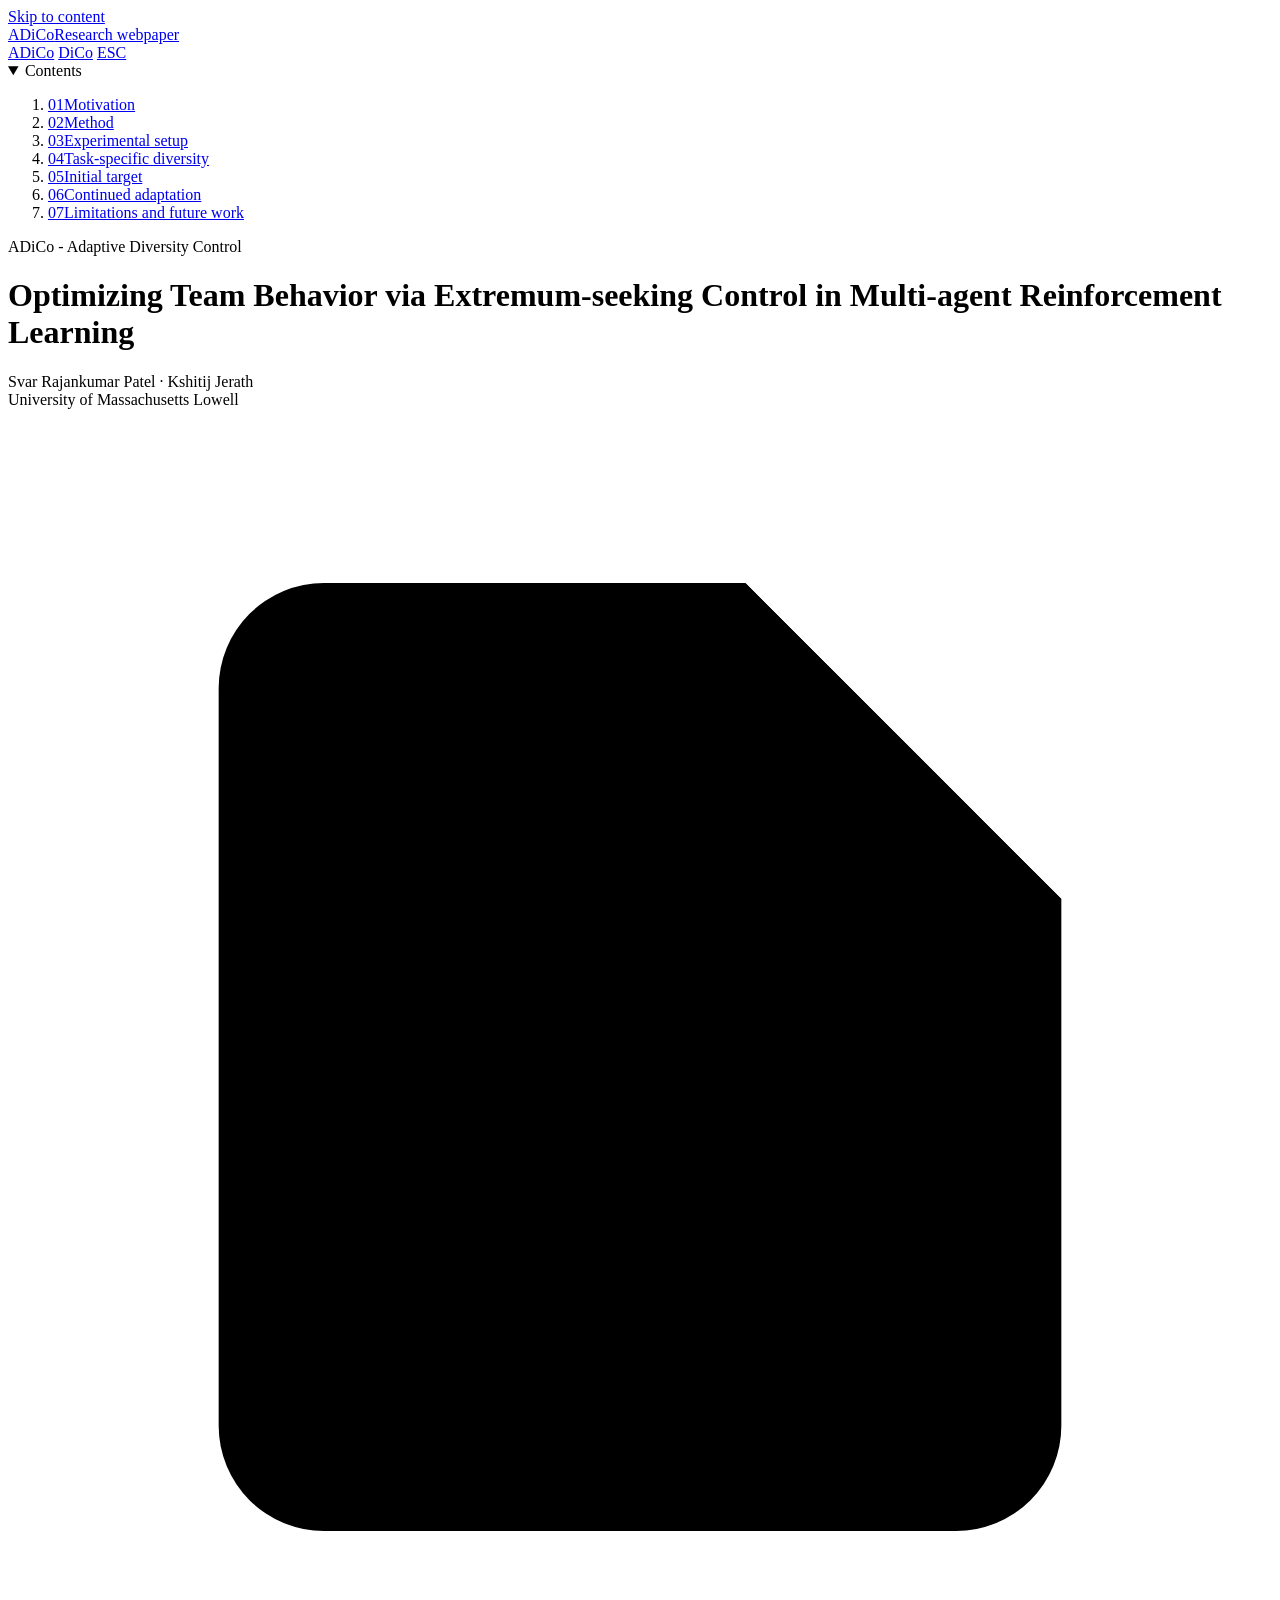
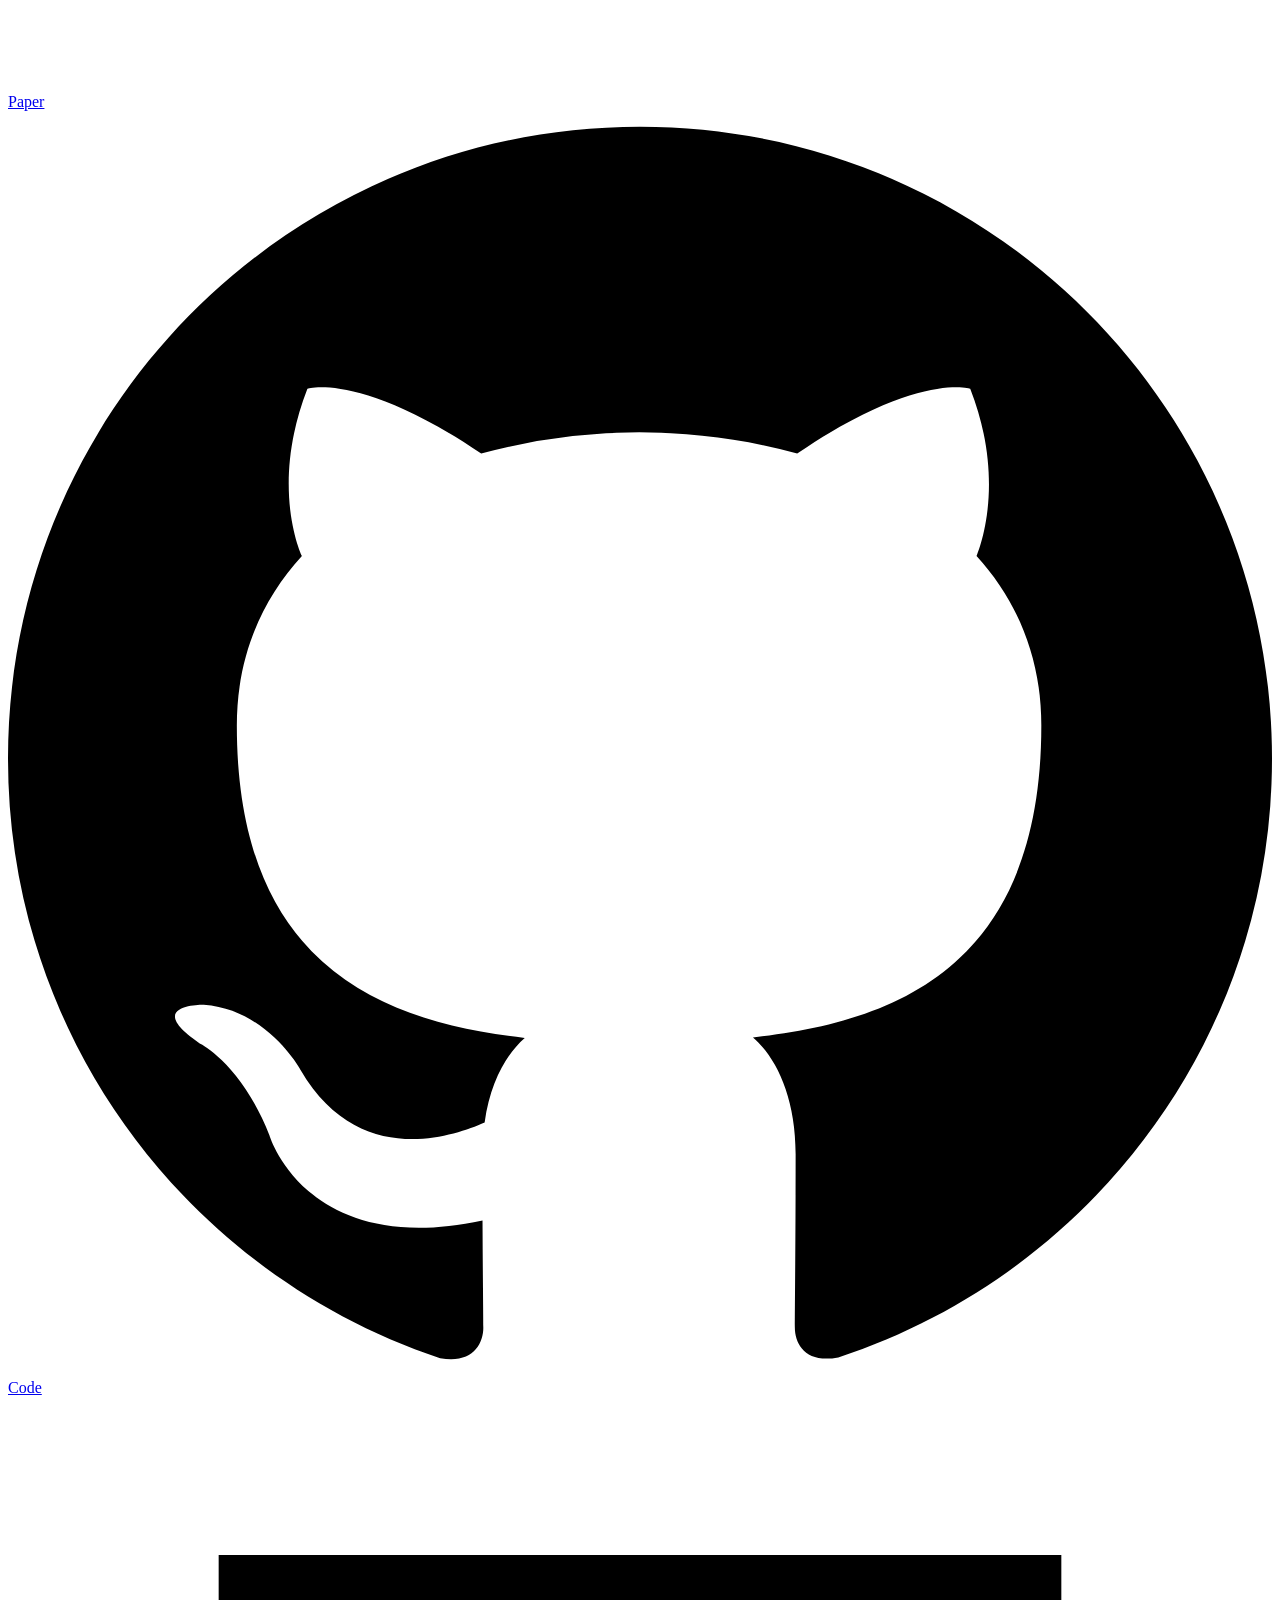
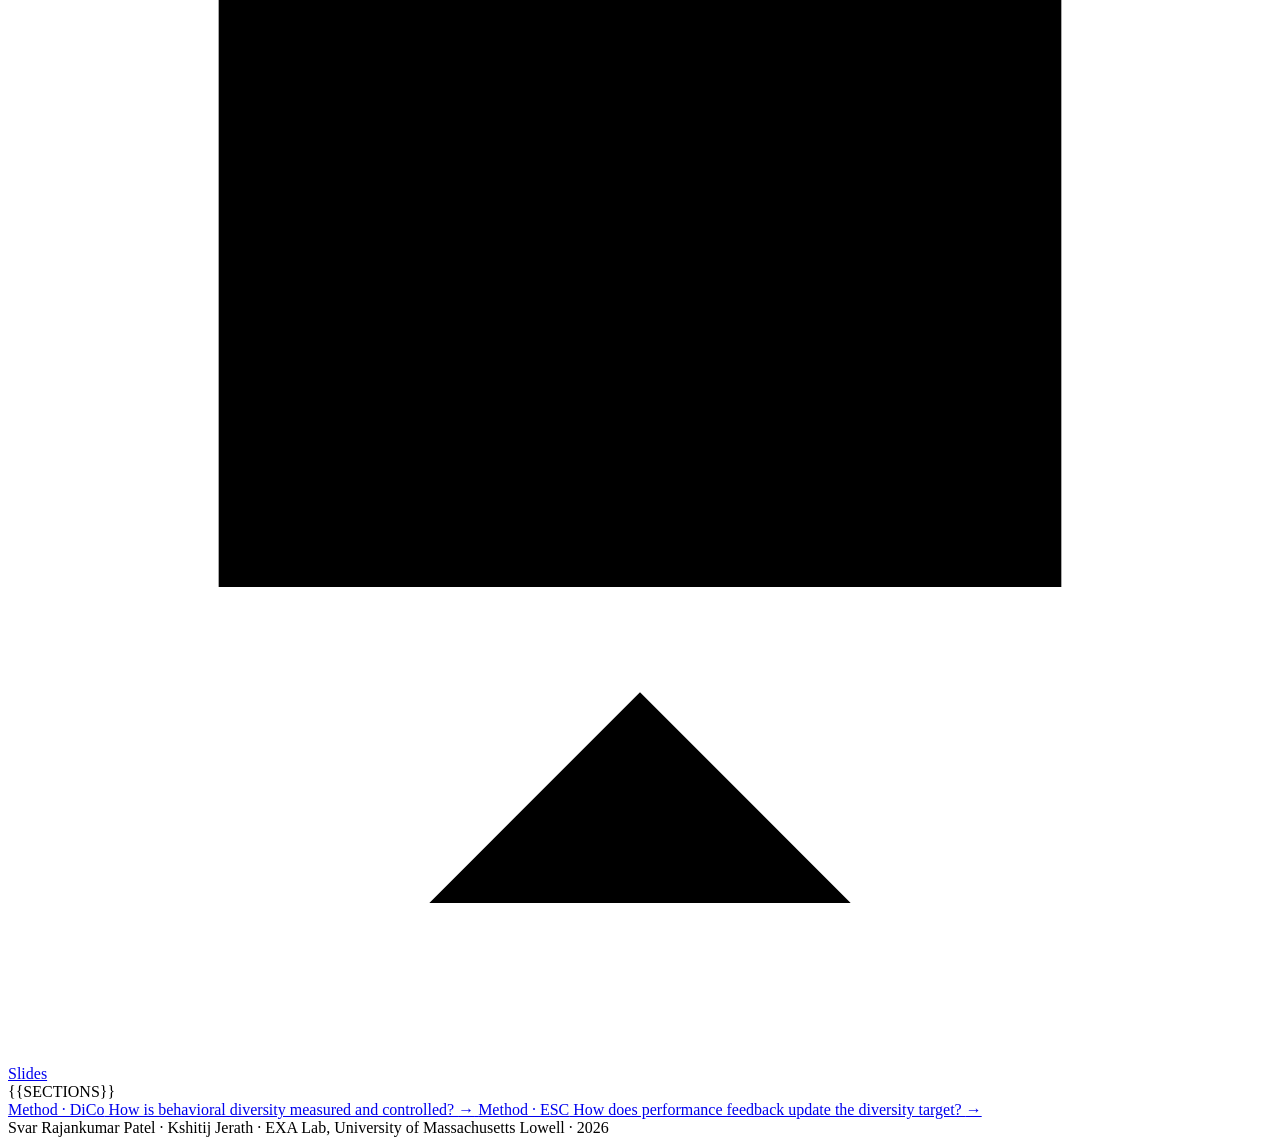
==== templates/index.html @ 94eb795a "website: Inital commit Added V1 for the ADiCo website with all three pages.  ToDo: - Currently i hav" ====
<!DOCTYPE html>
<html lang="en">
<head>
  <meta charset="UTF-8">
  <meta name="viewport" content="width=device-width, initial-scale=1">
  <meta name="description" content="ADiCo adapts behavioural diversity in multi-agent reinforcement learning using team-performance feedback.">
  
  <title>ADiCo — Adaptive Diversity Control</title>
  <link rel="stylesheet" href="styles/theme.css">
  <link rel="stylesheet" href="styles/layout.css">
  <link rel="stylesheet" href="styles/components.css">
</head>
<body>
  
  <a class="skip-link" href="#main">Skip to content</a>
  <div class="topbar">
    <a class="wordmark" href="index.html">ADiCo<span>Research webpaper</span></a>
    <nav aria-label="Pages">
      <a href="index.html" aria-current="page">ADiCo</a>
      <a href="dico.html">DiCo</a>
      <a href="esc.html">ESC</a>
    </nav>
  </div>

  <div class="page">
    <aside class="sidenav" aria-label="On this page">
      <details class="sidenav-box" open>
        <summary>Contents</summary>
        <ol>
          <li><a href="#diversity"><span>01</span>Motivation</a></li>
          <li><a href="#idea"><span>02</span>Method</a></li>
          <li><a href="#setup"><span>03</span>Experimental setup</a></li>
          <li><a href="#tasks"><span>04</span>Task-specific diversity</a></li>
          <li><a href="#initialization"><span>05</span>Initial target</a></li>
          <li><a href="#continued-adaptation"><span>06</span>Continued adaptation</a></li>
          <li><a href="#future"><span>07</span>Limitations and future work</a></li>
        </ol>
      </details>
    </aside>

    <main id="main">
      
      <header class="intro">
        <p class="eyebrow">ADiCo - Adaptive Diversity Control</p>
        <h1>Optimizing Team Behavior via Extremum-seeking Control in Multi-agent Reinforcement Learning</h1>
        
        
        <p class="authors">Svar Rajankumar Patel · Kshitij Jerath<br>
          <span>University of Massachusetts Lowell</span>
        </p>
       
        
        

        <div class="resources" aria-label="Research resources">
          <!-- Replace # with the paper PDF link when available. -->
          <a class="resource-link" href="#">
            <svg viewBox="0 0 24 24" aria-hidden="true">
              <path d="M14 3H6a2 2 0 0 0-2 2v14a2 2 0 0 0 2 2h12a2 2 0 0 0 2-2V9z"/>
              <path d="M14 3v6h6M8 13h8M8 17h6"/>
            </svg>
            <span>Paper</span>
          </a>
          <!-- Replace # with the code repository link when available. -->
          <a class="resource-link" href="https://github.com/Svar7769/AD2C-Diversity">
            <svg class="icon-github" viewBox="0 0 24 24" aria-hidden="true">
              <path d="M12 .297C5.37.297 0 5.67 0 12.297c0 5.303 3.438 9.8 8.205 11.385.6.113.82-.258.82-.577 0-.285-.01-1.04-.015-2.04-3.338.724-4.043-1.61-4.043-1.61-.546-1.387-1.333-1.756-1.333-1.756-1.09-.745.083-.729.083-.729 1.205.084 1.838 1.237 1.838 1.237 1.07 1.835 2.809 1.305 3.495.998.108-.776.418-1.305.762-1.605-2.665-.3-5.467-1.334-5.467-5.93 0-1.31.467-2.38 1.235-3.22-.135-.303-.54-1.523.105-3.176 0 0 1.005-.322 3.3 1.23a11.51 11.51 0 0 1 3-.404c1.02.005 2.045.138 3 .404 2.28-1.552 3.285-1.23 3.285-1.23.645 1.653.24 2.873.12 3.176.765.84 1.23 1.91 1.23 3.22 0 4.61-2.805 5.625-5.475 5.92.42.36.81 1.096.81 2.22 0 1.606-.015 2.896-.015 3.286 0 .315.21.69.825.57C20.565 22.092 24 17.592 24 12.297c0-6.627-5.373-12-12-12"/>
            </svg>
            <span>Code</span>
          </a>
          <!-- Replace # with the presentation link when available. -->
          <a class="resource-link" href="#">
            <svg viewBox="0 0 24 24" aria-hidden="true">
              <path d="M3 3h18M4 3v12h16V3M12 15v6M8 21l4-4 4 4"/>
              <path d="m7 11 3-3 3 2 4-4"/>
            </svg>
            <span>Slides</span>
          </a>
        </div>
      </header>
    
    {{SECTIONS}}

    <nav class="next-pages" aria-label="Method details">
      <a href="dico.html">
        <span>Method · DiCo</span>
        How is behavioral diversity measured and controlled?
        <b aria-hidden="true">→</b>
      </a>
      <a href="esc.html">
        <span>Method · ESC</span>
        How does performance feedback update the diversity target?
        <b aria-hidden="true">→</b>
      </a>
    </nav>
    <footer>Svar Rajankumar Patel · Kshitij Jerath · EXA Lab, University of Massachusetts Lowell · 2026</footer>
    </main>
  </div>
  <script>
    const box = document.querySelector('.sidenav-box');
    const desktop = window.matchMedia('(min-width: 901px)');
    const links = [...box.querySelectorAll('a')];

    const sync = () => { box.open = desktop.matches; };
    sync();
    desktop.addEventListener('change', sync);

    links.forEach(a => a.addEventListener('click', () => {
      if (!desktop.matches) box.open = false;
    }));

    const observer = new IntersectionObserver(entries => {
      entries.forEach(e => {
        if (e.isIntersecting) {
          links.forEach(l => l.classList.toggle('active',
            l.getAttribute('href') === '#' + e.target.id));
        }
      });
    }, { rootMargin: '-20% 0px -70% 0px' });
    document.querySelectorAll('main section[id]').forEach(s => observer.observe(s));
  </script>
</body>
</html>
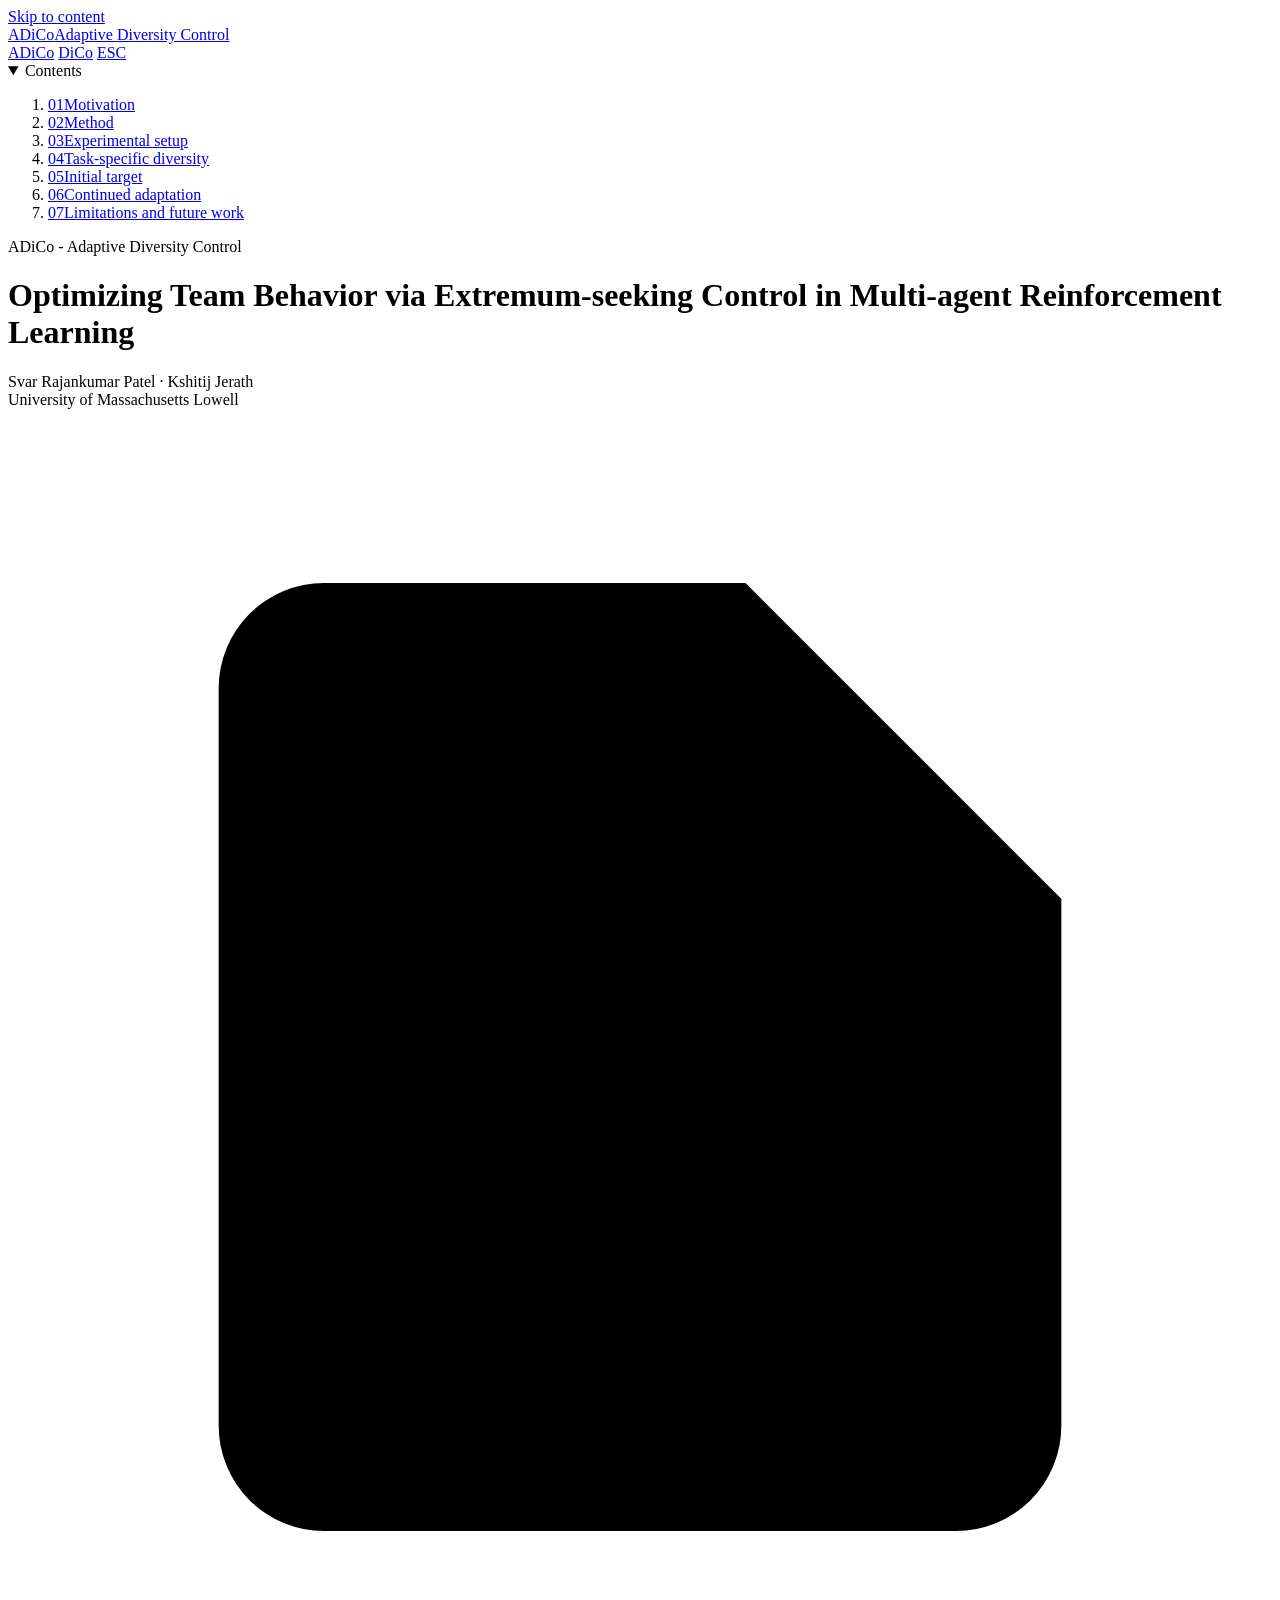
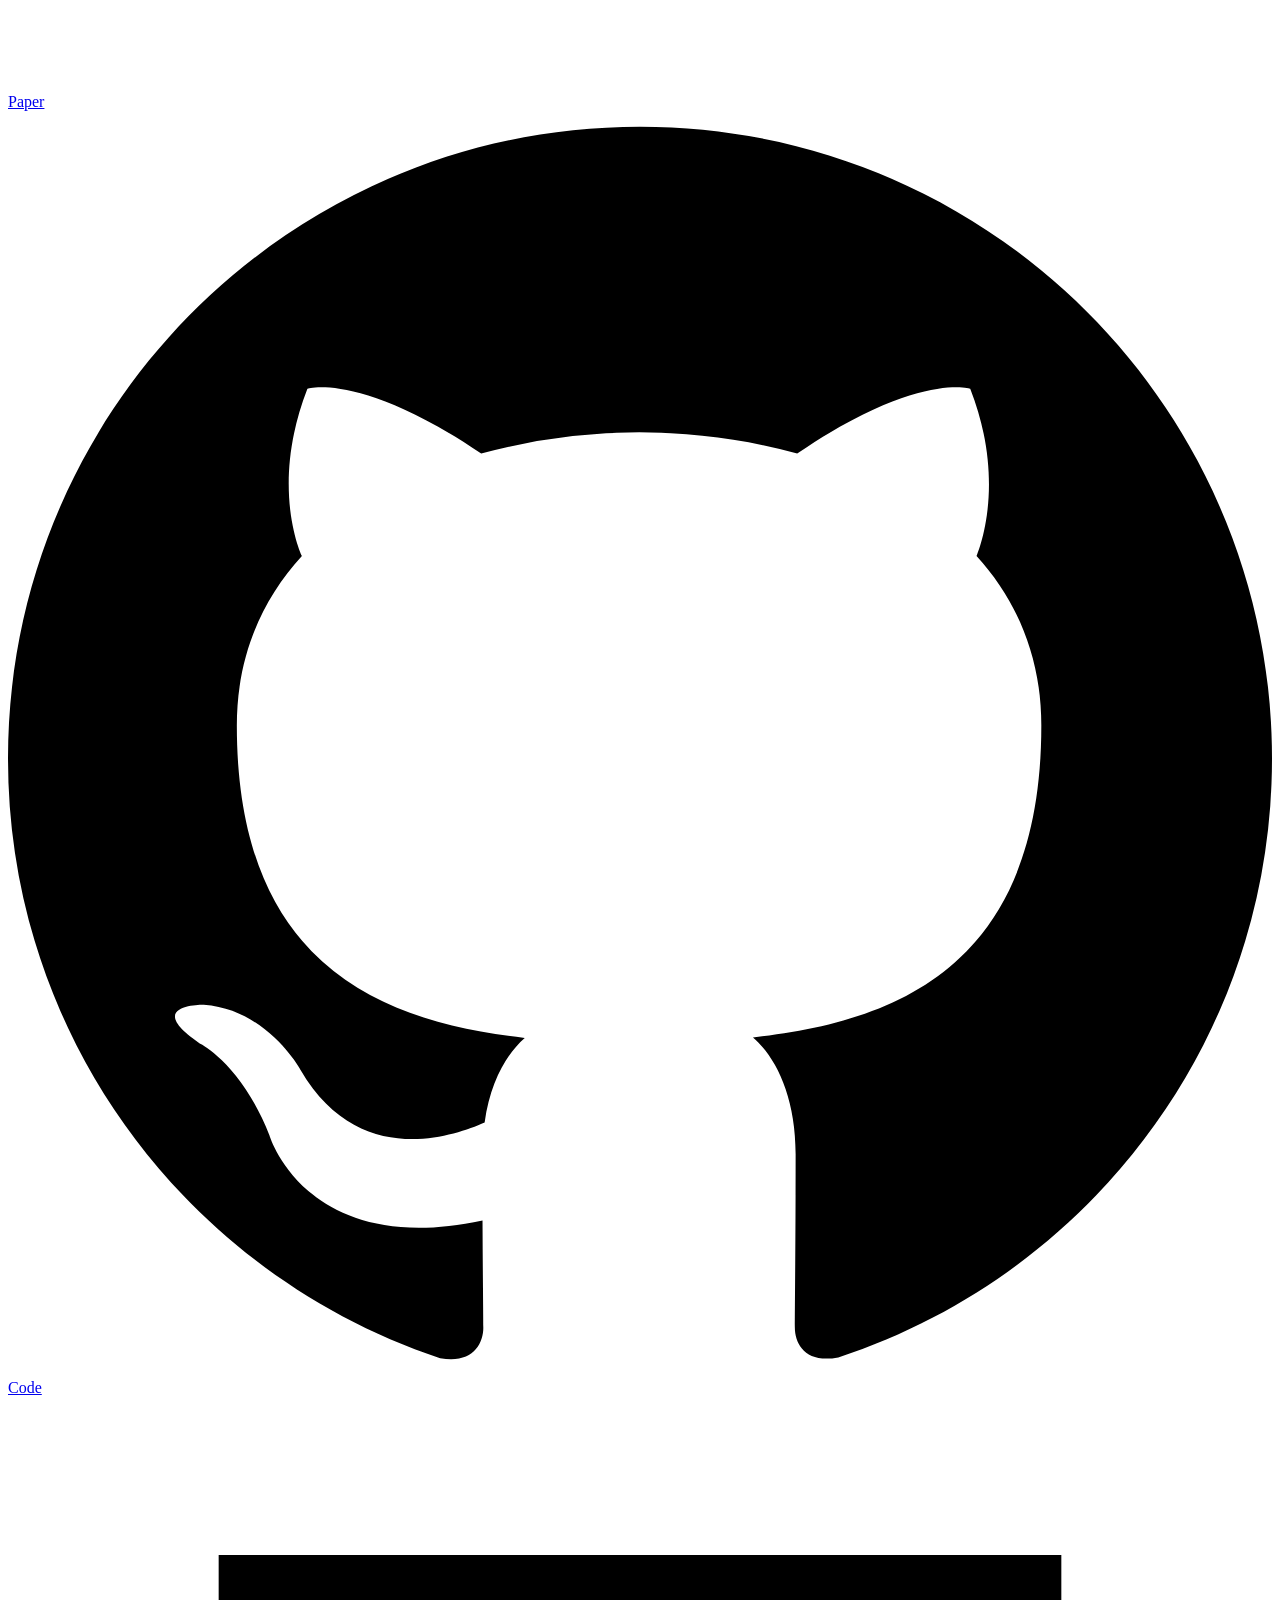
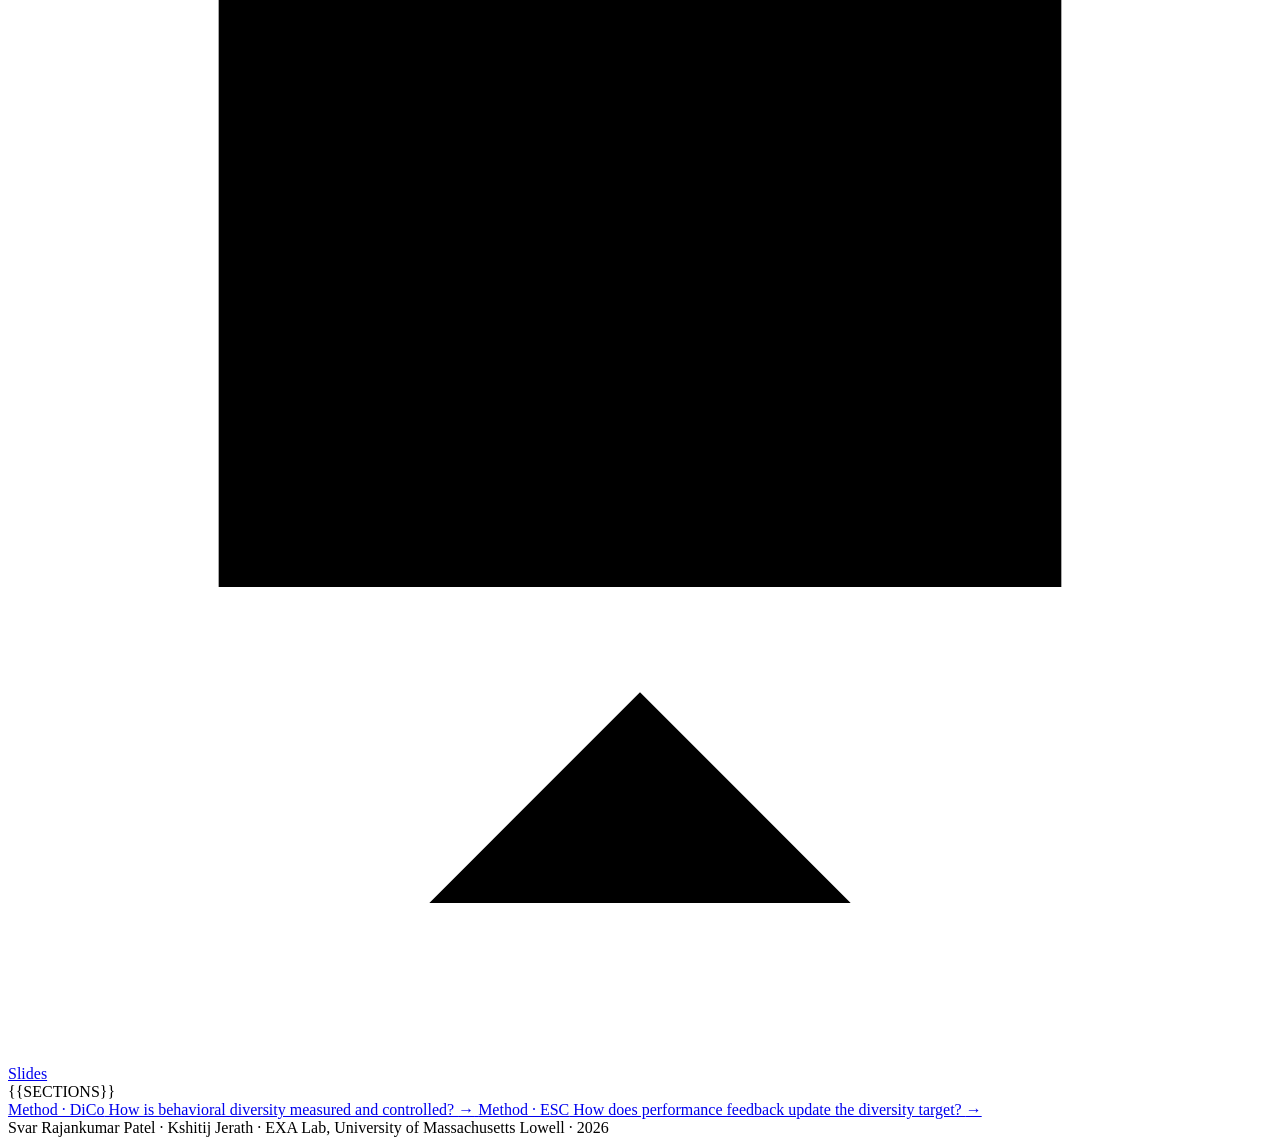
==== commit 7190fa41: "Update navigation subtitle" ====
--- a/templates/index.html
+++ b/templates/index.html
@@ -14,7 +14,7 @@
   
   <a class="skip-link" href="#main">Skip to content</a>
   <div class="topbar">
-    <a class="wordmark" href="index.html">ADiCo<span>Research webpaper</span></a>
+    <a class="wordmark" href="index.html">ADiCo<span>Adaptive Diversity Control</span></a>
     <nav aria-label="Pages">
       <a href="index.html" aria-current="page">ADiCo</a>
       <a href="dico.html">DiCo</a>
@@ -97,6 +97,14 @@
     </main>
   </div>
   <script>
+    const topbar = document.querySelector('.topbar');
+    const updateTopbarHeight = () => {
+      document.documentElement.style.setProperty('--topbar-height', topbar.getBoundingClientRect().height + 'px');
+    };
+    updateTopbarHeight();
+    new ResizeObserver(updateTopbarHeight).observe(topbar);
+
+
     const box = document.querySelector('.sidenav-box');
     const desktop = window.matchMedia('(min-width: 901px)');
     const links = [...box.querySelectorAll('a')];
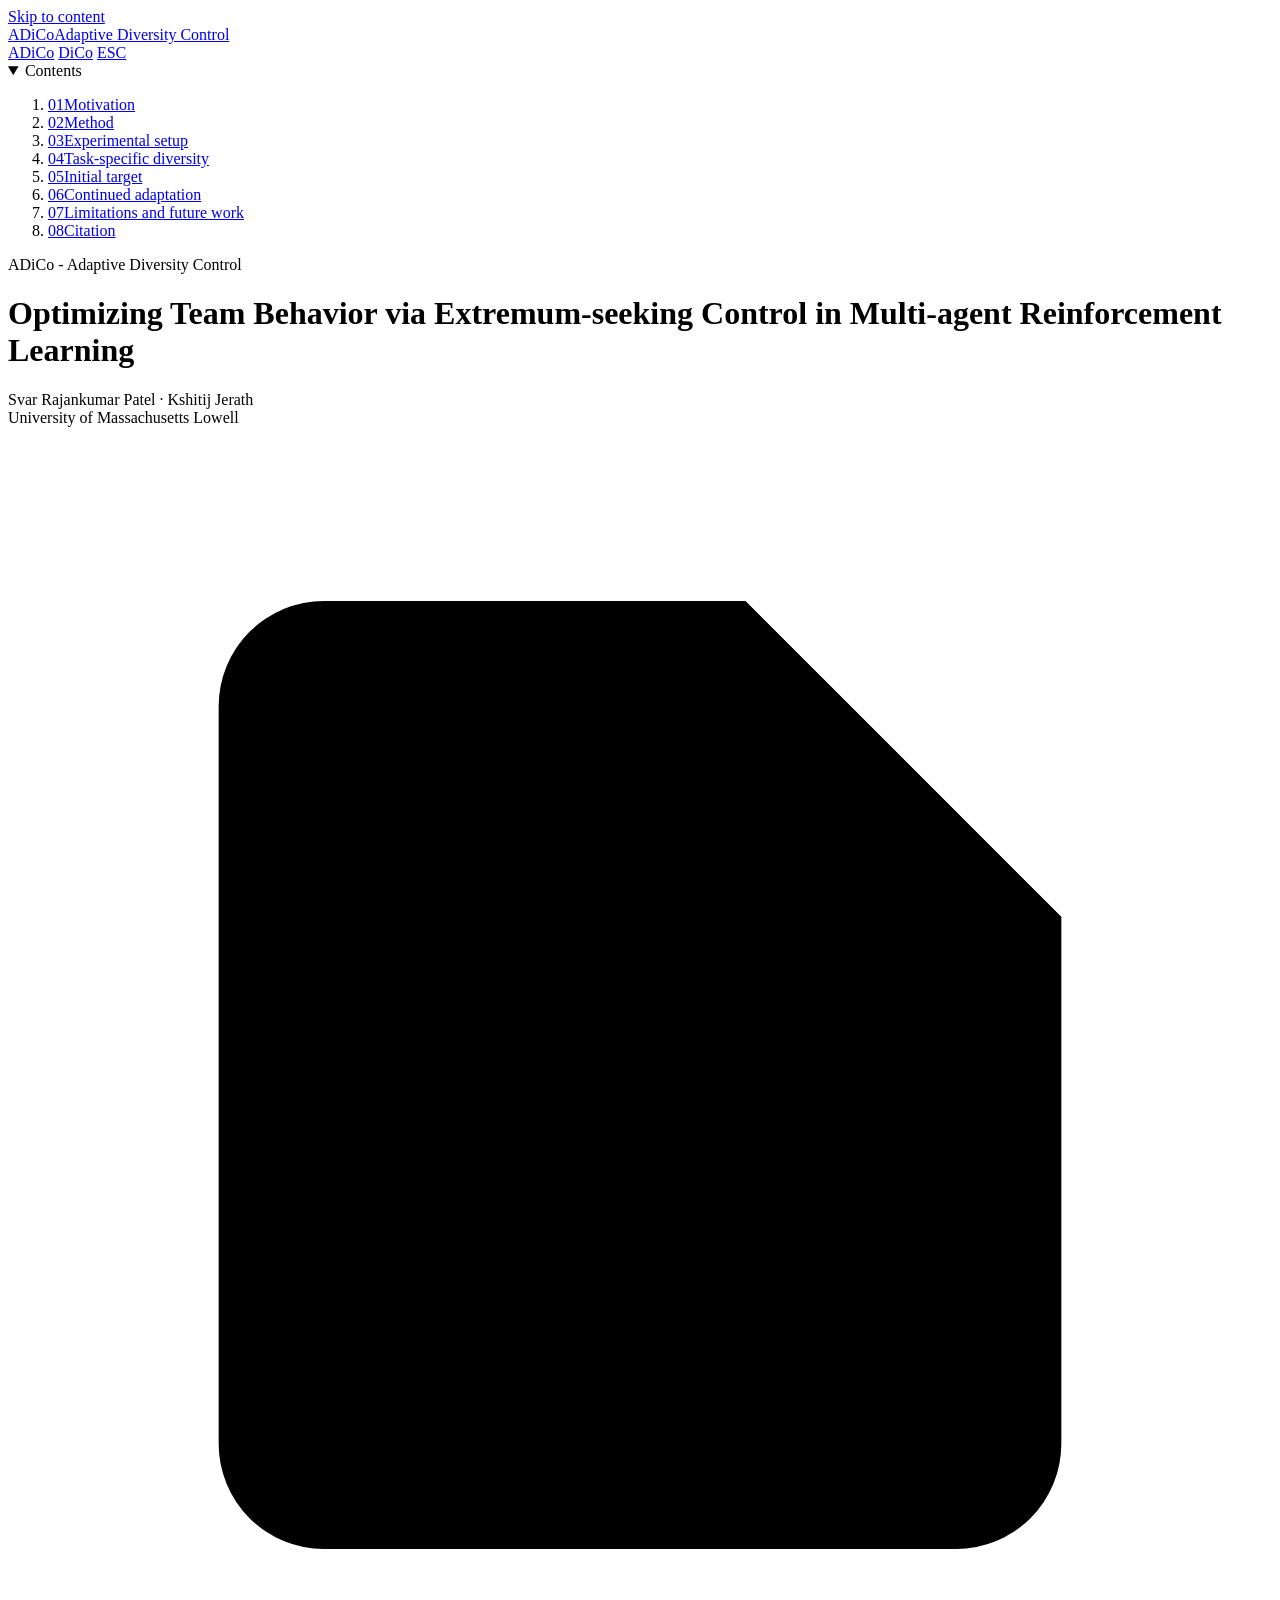
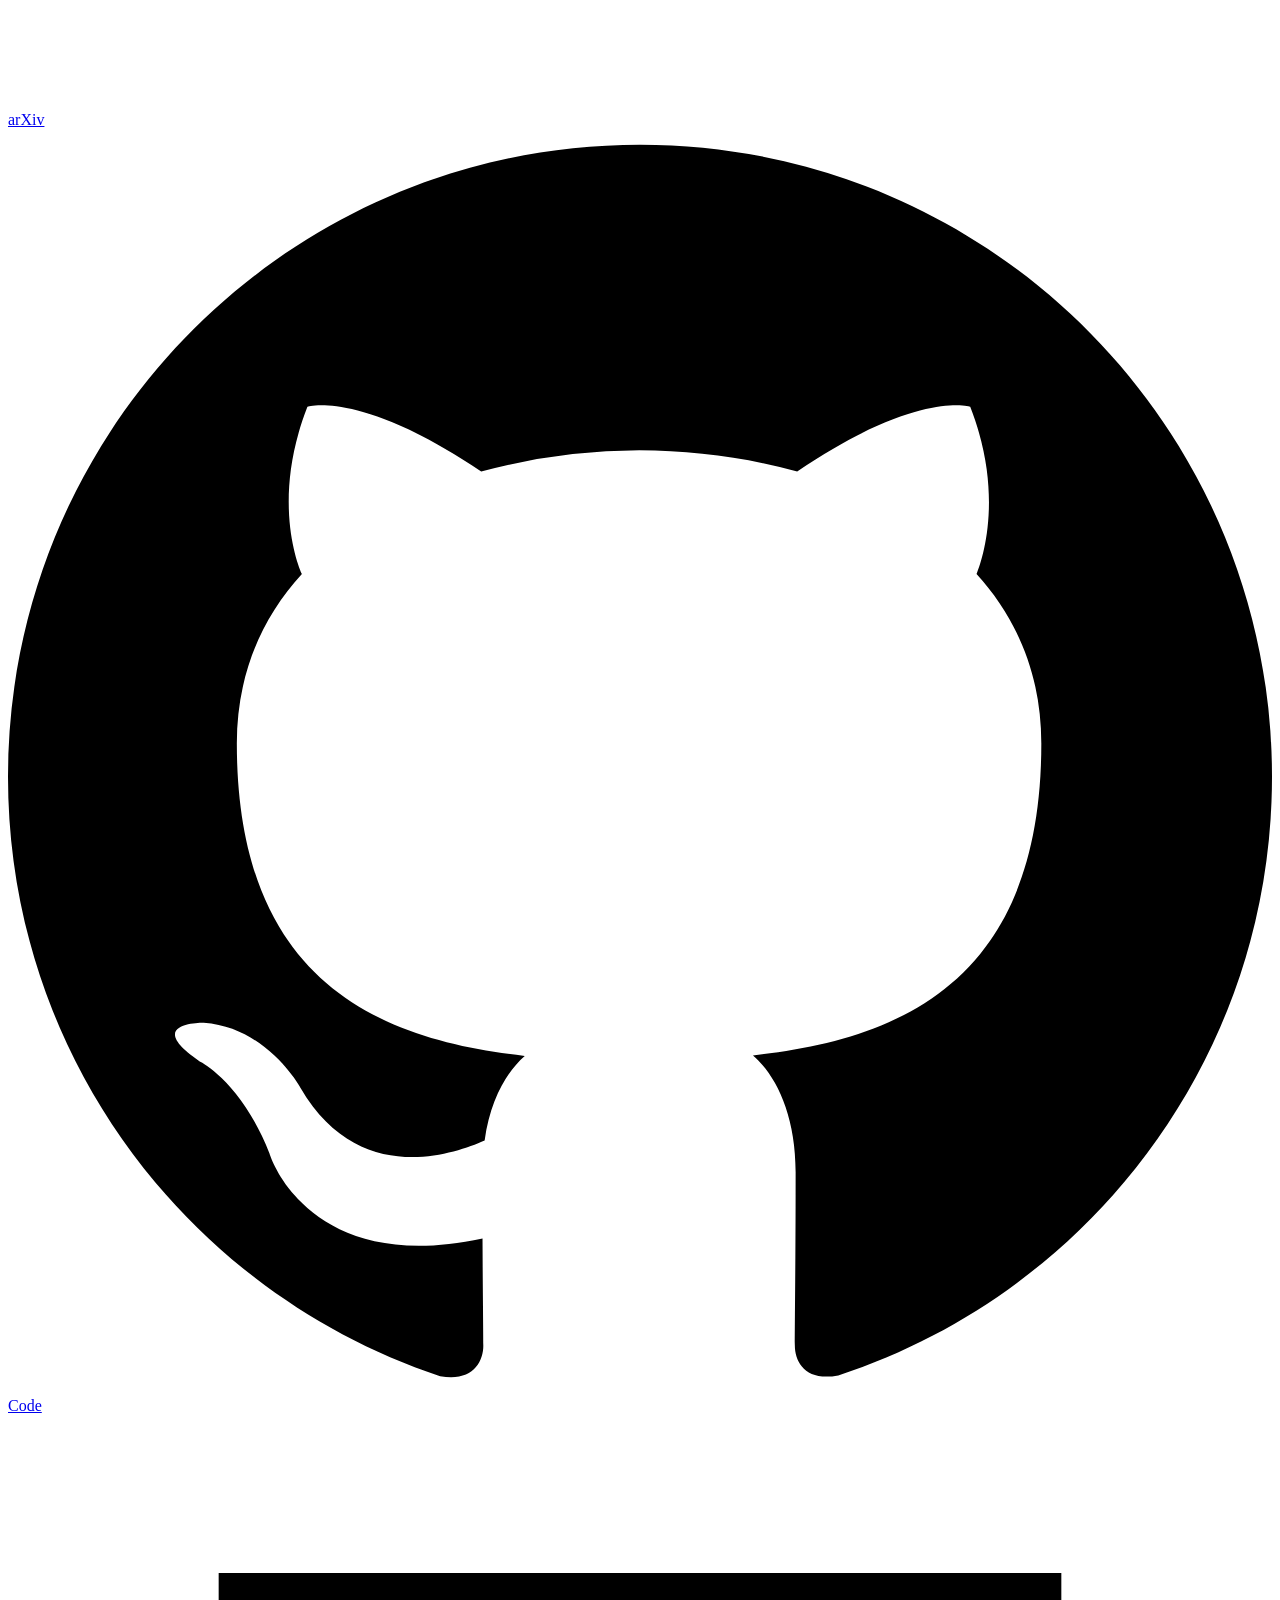
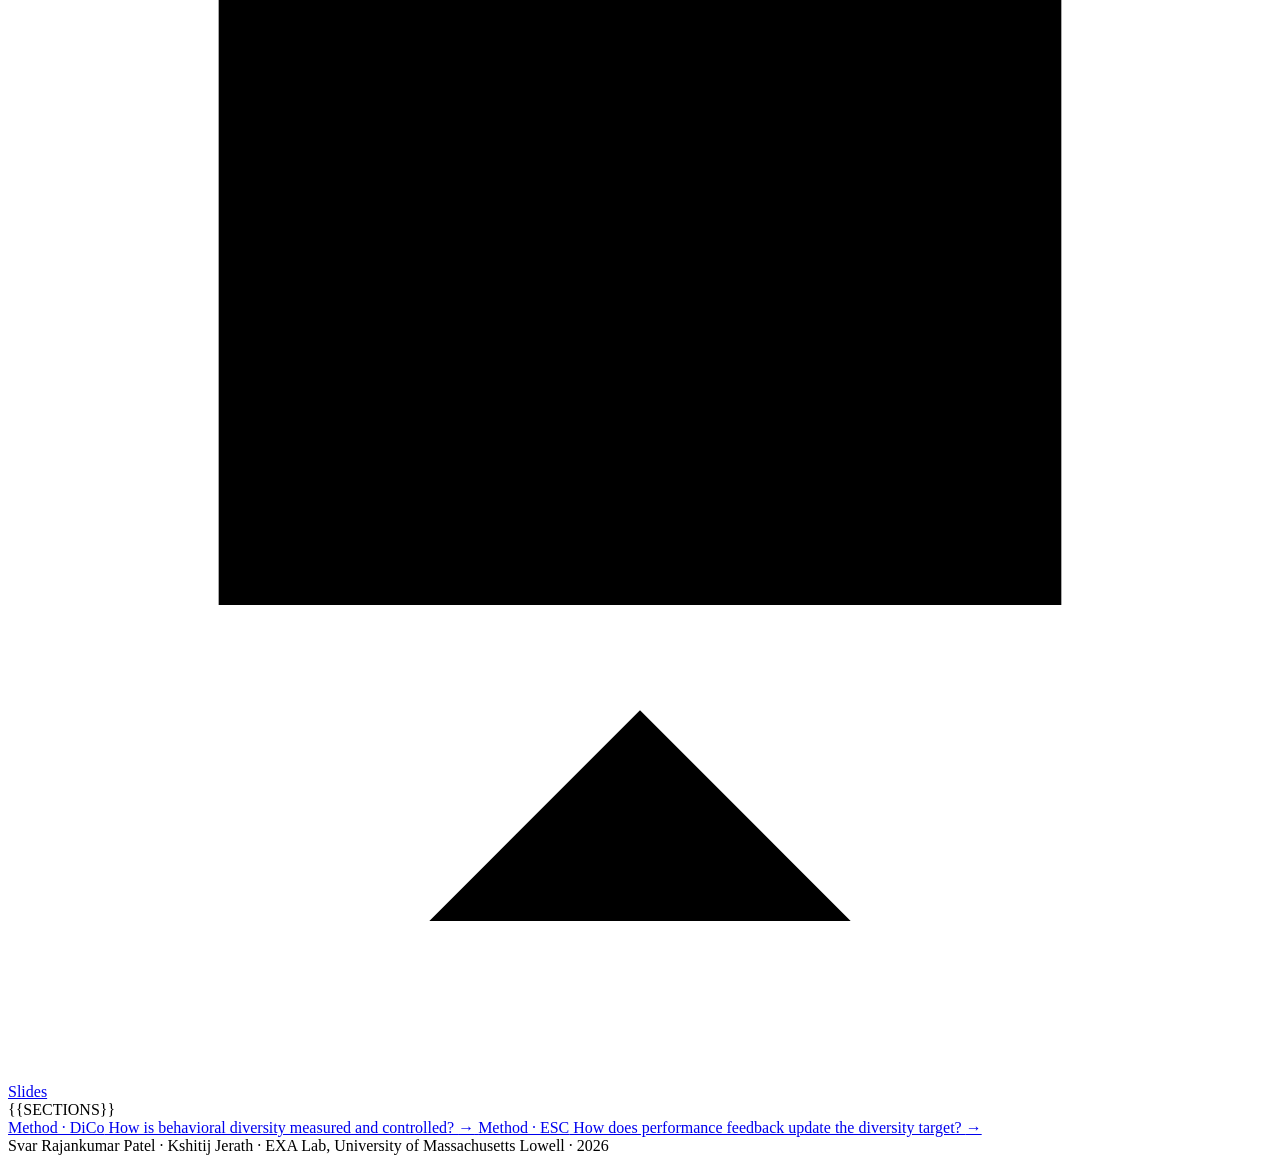
==== commit 540f54dd: "Add citation link and update resource links" ====
--- a/templates/index.html
+++ b/templates/index.html
@@ -34,6 +34,7 @@
           <li><a href="#initialization"><span>05</span>Initial target</a></li>
           <li><a href="#continued-adaptation"><span>06</span>Continued adaptation</a></li>
           <li><a href="#future"><span>07</span>Limitations and future work</a></li>
+          <li><a href="#citation"><span>08</span>Citation</a></li>
         </ol>
       </details>
     </aside>
@@ -48,18 +49,15 @@
         <p class="authors">Svar Rajankumar Patel · Kshitij Jerath<br>
           <span>University of Massachusetts Lowell</span>
         </p>
-       
-        
-        
 
         <div class="resources" aria-label="Research resources">
           <!-- Replace # with the paper PDF link when available. -->
-          <a class="resource-link" href="#">
+          <a class="resource-link" href="https://arxiv.org/abs/2610.18808" target="_blank" rel="noopener noreferrer">
             <svg viewBox="0 0 24 24" aria-hidden="true">
               <path d="M14 3H6a2 2 0 0 0-2 2v14a2 2 0 0 0 2 2h12a2 2 0 0 0 2-2V9z"/>
               <path d="M14 3v6h6M8 13h8M8 17h6"/>
             </svg>
-            <span>Paper</span>
+            <span>arXiv</span>
           </a>
           <!-- Replace # with the code repository link when available. -->
           <a class="resource-link" href="https://github.com/Svar7769/AD2C-Diversity">
